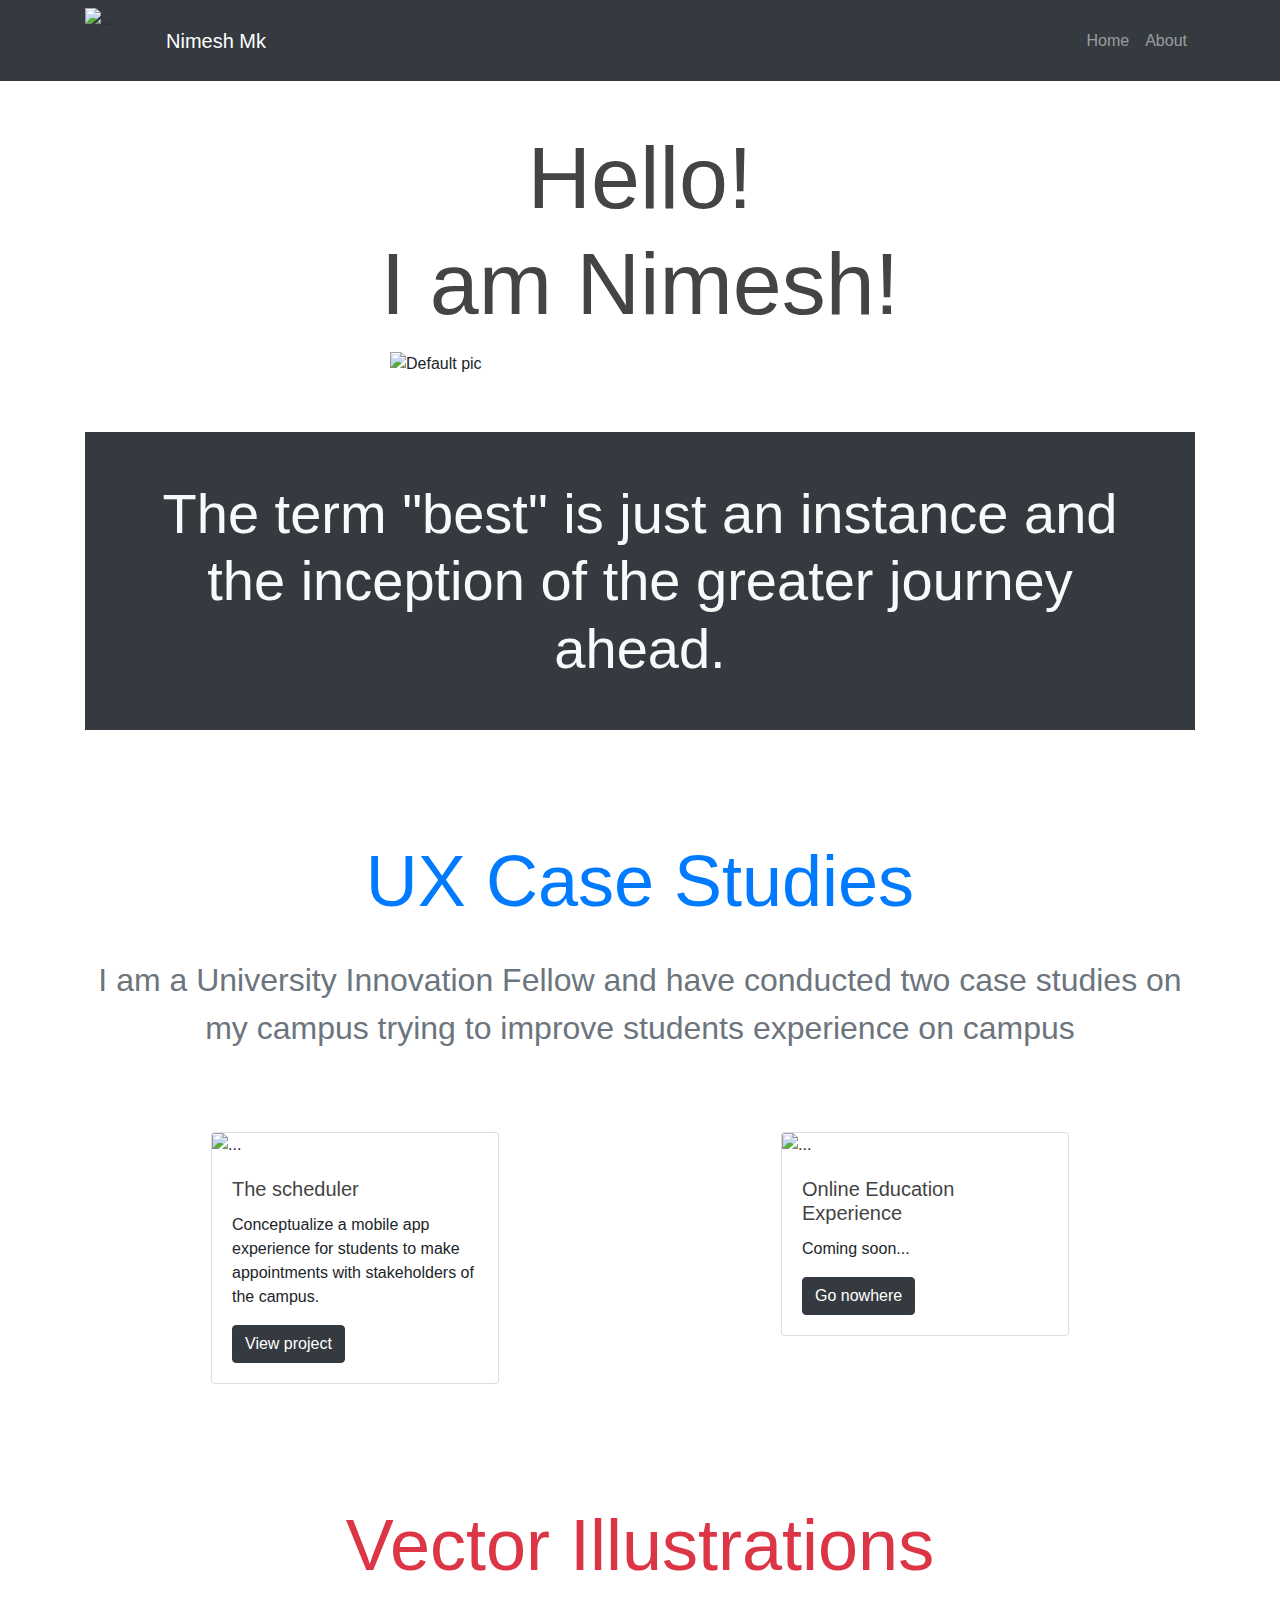
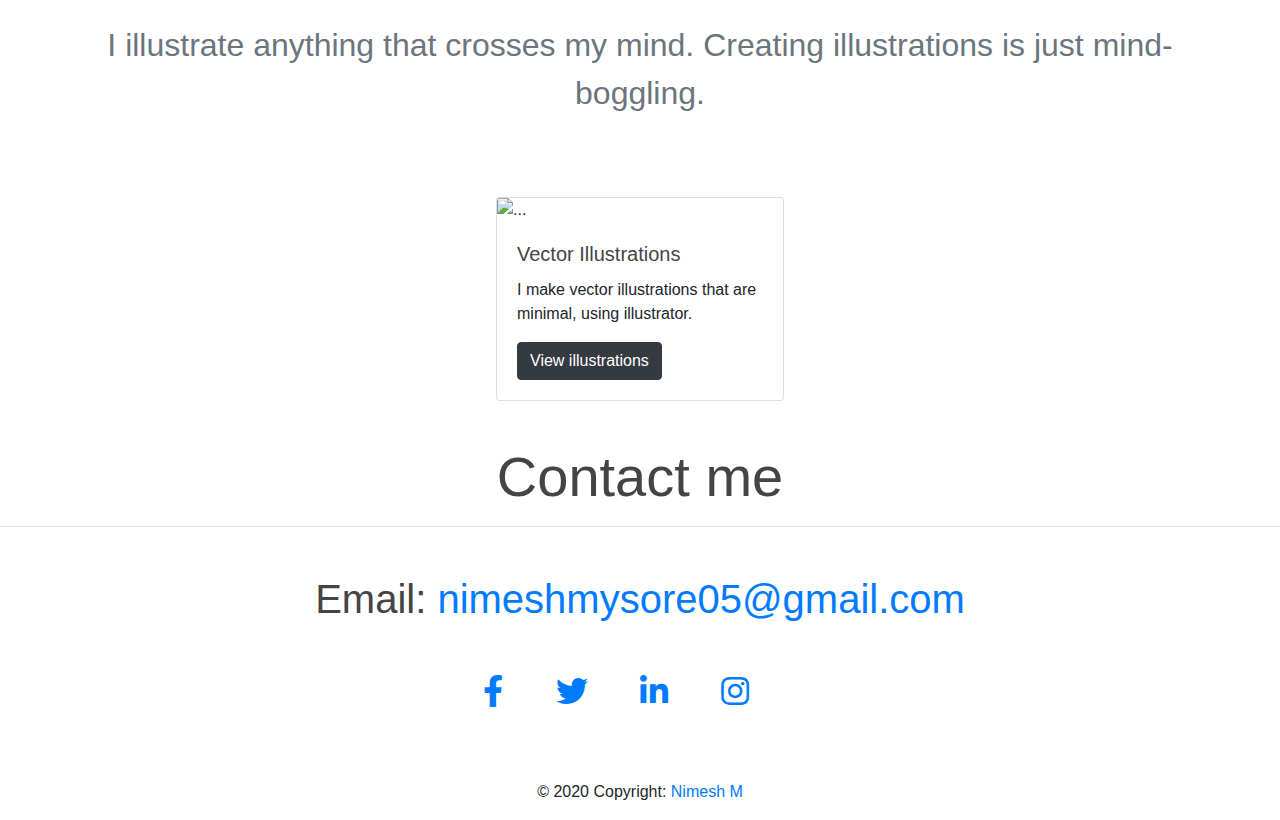
==== index.html @ 7fb08c63 "first commit- pushing all files" ====
<!DOCTYPE html>
<html lang="en">
  <head>
    <!-- Required meta tags -->
    <meta charset="utf-8" />
    <meta
      name="viewport"
      content="width=device-width, initial-scale=1, shrink-to-fit=no"
    />
    <link rel="icon" href="../Final_template/pictures/nimesh.jpg" />
    <link rel="stylesheet" href="index.css" />
    <!-- Bootstrap CSS -->
    <link
      rel="stylesheet"
      href="https://stackpath.bootstrapcdn.com/bootstrap/4.3.1/css/bootstrap.min.css"
      integrity="sha384-ggOyR0iXCbMQv3Xipma34MD+dH/1fQ784/j6cY/iJTQUOhcWr7x9JvoRxT2MZw1T"
      crossorigin="anonymous"
    />

    <link
      rel="stylesheet"
      href="https://use.fontawesome.com/releases/v5.8.2/css/all.css"
    />
    <!-- Bootstrap core CSS -->
    <link href="css/bootstrap.min.css" rel="stylesheet" />
    <!-- Material Design Bootstrap -->
    <link href="css/mdb.min.css" rel="stylesheet" />
    <!-- Your custom styles (optional) -->
    <link href="css/style.css" rel="stylesheet" />
    <title>Portfolio</title>
  </head>
  <body>
    <header class="site-header">
      <nav class="navbar navbar-expand-md navbar-dark bg-dark static-top">
        <div class="container">
          <img
            src="../Final_template/pictures/logo_white.png"
            alt="..."
            class="rounded-float-left article-img"
          />
          <a class="navbar-brand mr-4" href="./index.html">Nimesh Mk</a>
          <button
            class="navbar-toggler"
            type="button"
            data-toggle="collapse"
            data-target="#navbarToggle"
            aria-controls="navbarToggle"
            aria-expanded="false"
            aria-label="Toggle navigation"
          >
            <span class="navbar-toggler-icon"></span>
          </button>
          <div class="collapse navbar-collapse" id="navbarToggle">
            <div class="navbar-nav ml-auto">
              <a class="nav-item nav-link" href="./index.html">Home</a>
              <a class="nav-item nav-link" href="./about.html">About</a>
            </div>
          </div>
        </div>
      </nav>
    </header>

    <div class="container">
      <h1 class="display-2" style="text-align: center; margin-top: 0.5em">
        Hello!<br />
        I am Nimesh!
      </h1>
      <img
        src="../Final_template/pictures/nimesh.jpg"
        class="img-fluid mx-auto d-block"
        alt="Default pic"
        style="max-width: 500px; max-height: 500px; margin-top: 1em"
      />
      <p
        class="display-4 container bg-dark text-light p-5"
        style="text-align: center; margin-top: 1em"
      >
        The term "best" is just an instance and the inception of the greater
        journey ahead.
      </p>
    </div>
    <section>
      <div class="container">
        <h1
          class="display-3 text-primary"
          style="text-align: center; margin-top: 1.5em"
        >
          UX Case Studies
        </h1>
        <p
          class="text-center text-muted"
          style="font-size: 2em; margin-top: 1em"
        >
          I am a University Innovation Fellow and have conducted two case
          studies on my campus trying to improve students experience on campus
        </p>
      </div>

      <div class="container">
        <div class="row" style="margin-top: 5em">
          <div class="col-md-6 mx-auto">
            <div class="card" style="width: 18rem">
              <img
                src="../Final_template/pictures/Loner.jpg"
                class="card-img-top"
                alt="..."
              />
              <div class="card-body">
                <h5 class="card-title">The scheduler</h5>
                <p class="card-text">
                  Conceptualize a mobile app experience for students to make
                  appointments with stakeholders of the campus.
                </p>
                <a href="./case1.html" class="btn btn-dark">View project</a>
              </div>
            </div>
          </div>
          <div class="col-md-6 mx-auto">
            <div class="card" style="width: 18rem">
              <img
                src="../Final_template/pictures/Spiral.png"
                class="card-img-top"
                alt="..."
              />
              <div class="card-body">
                <h5 class="card-title">Online Education Experience</h5>
                <p class="card-text">Coming soon...</p>
                <a href="#" class="btn btn-dark">Go nowhere</a>
              </div>
            </div>
          </div>
        </div>
      </div>
    </section>

    <section>
      <div class="container">
        <h1
          class="display-3 text-danger"
          style="text-align: center; margin-top: 1.5em"
        >
          Vector Illustrations
        </h1>
        <p
          class="text-center text-muted"
          style="font-size: 2em; margin-top: 1em"
        >
          I illustrate anything that crosses my mind. Creating illustrations is
          just mind-boggling.
        </p>
      </div>

      <div class="container">
        <div class="row" style="margin-top: 5em">
          <div class="col-md-6 mx-auto">
            <div class="card" style="width: 18rem">
              <img
                src="../Final_template/pictures/Loner.jpg"
                class="card-img-top"
                alt="..."
              />
              <div class="card-body">
                <h5 class="card-title">Vector Illustrations</h5>
                <p class="card-text">
                  I make vector illustrations that are minimal, using
                  illustrator.
                </p>
                <a href="./project1.html" class="btn btn-dark"
                  >View illustrations</a
                >
              </div>
            </div>
          </div>
        </div>
      </div>
    </section>

    <!-- Footer -->
    <div class="container text-center" style="margin-top: 2em">
      <h1 class="display-4">Contact me</h1>
    </div>
    <hr class="divider" />
    <footer
      class="page-footer font-small cyan darken-3 text-center"
      style="margin-top: 3em"
    >
      <div class="container text-center">
        <h1 class="display-6">
          Email:
          <a href="mailto:nimeshmysore05@gmail.com">nimeshmysore05@gmail.com</a>
        </h1>
        <div class="row">
          <div class="col-md-12 py-5">
            <div class="mb-2 flex-center">
              <!-- Facebook -->
              <a
                class="fb-ic"
                href="https://www.facebook.com/nimesh.mohan.940/"
                target="_blank"
              >
                <i
                  class="fab fa-facebook-f fa-lg white-text mr-md-5 mr-3 fa-2x"
                >
                </i>
              </a>
              <!-- Twitter -->
              <a
                class="tw-ic"
                href="https://twitter.com/NimeshMohan05"
                target="_blank"
              >
                <i class="fab fa-twitter fa-lg white-text mr-md-5 mr-3 fa-2x">
                </i>
              </a>
              <!--Linkedin -->
              <a
                class="li-ic"
                href="https://www.linkedin.com/in/nimesh-mohanakrishnan-8b7788183/"
                target="_blank"
              >
                <i
                  class="fab fa-linkedin-in fa-lg white-text mr-md-5 mr-3 fa-2x"
                >
                </i>
              </a>
              <!--Instagram-->
              <a
                class="ins-ic"
                href="https://www.instagram.com/nimesh___/"
                target="_blank"
              >
                <i class="fab fa-instagram fa-lg white-text mr-md-5 mr-3 fa-2x">
                </i>
              </a>
            </div>
          </div>
        </div>
      </div>

      <div class="footer-copyright text-center py-3">
        © 2020 Copyright:
        <a href="./index.css">Nimesh M</a>
      </div>
    </footer>
    <!-- Footer -->
  </body>
</html>
---- index.css ----
body {
  background: #fafafa;
  color: #333333;
  margin-top: 5rem;
}

h1,
h2,
h3,
h4,
h5,
h6 {
  color: #444444;
}

ul {
  margin: 0;
}

.bg-steel {
  background-color: #5f788a;
}

.site-header .navbar-nav .nav-link {
  color: #cbd5db;
}

.site-header .navbar-nav .nav-link:hover {
  color: #ffffff;
}

.site-header .navbar-nav .nav-link.active {
  font-weight: 500;
}

.content-section {
  background: #ffffff;
  padding: 10px 20px;
  border: 1px solid #dddddd;
  border-radius: 3px;
  margin-bottom: 20px;
}

.article-title {
  color: #444444;
}

a.article-title:hover {
  color: #428bca;
  text-decoration: none;
}

.article-content {
  white-space: pre-line;
}

.article-img {
  height: 65px;
  width: 65px;
  margin-right: 16px;
}

.article-metadata {
  padding-bottom: 1px;
  margin-bottom: 4px;
  border-bottom: 1px solid #e3e3e3;
}

.article-metadata a:hover {
  color: #333;
  text-decoration: none;
}

.article-svg {
  width: 25px;
  height: 25px;
  vertical-align: middle;
}

.account-img {
  height: 125px;
  width: 125px;
  margin-right: 20px;
  margin-bottom: 16px;
}

.account-heading {
  font-size: 2.5rem;
}

.card {
  margin: 0 auto; /* Added */
  float: none; /* Added */
  margin-bottom: 10px; /* Added */
}
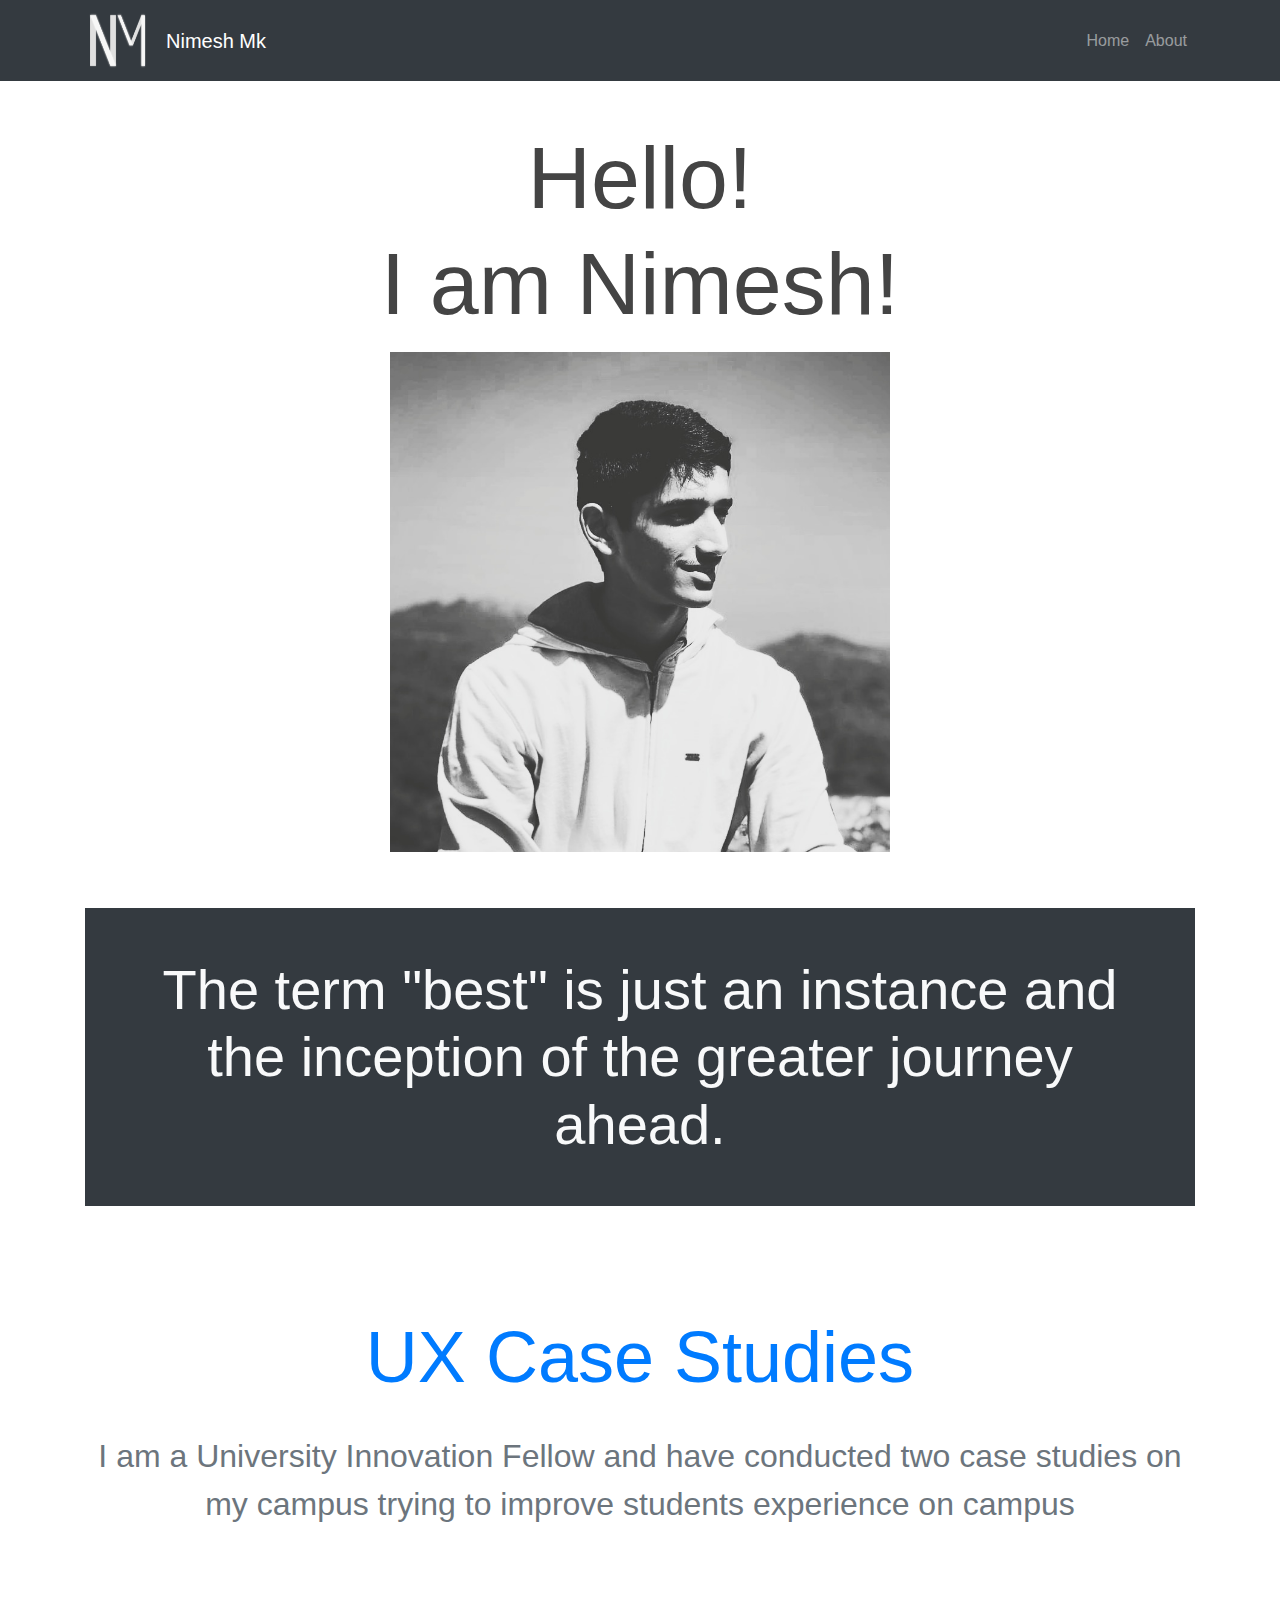
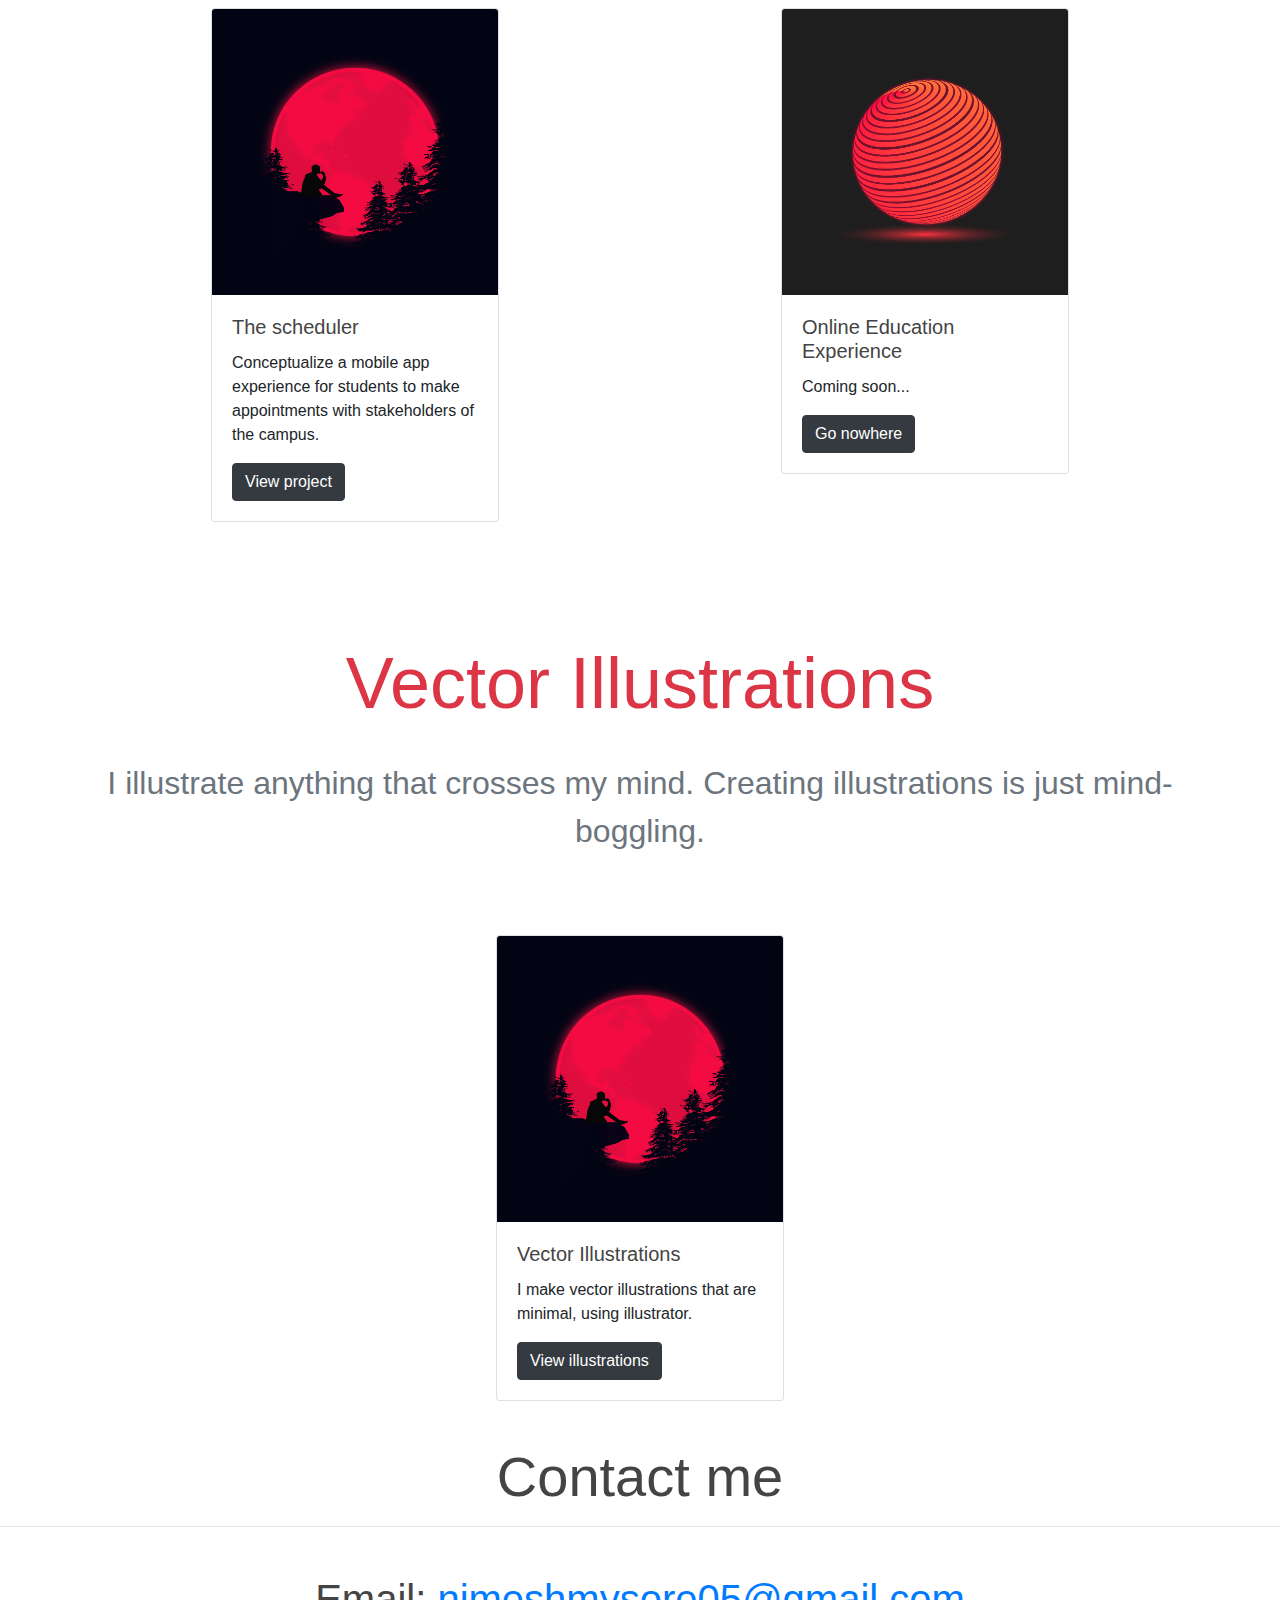
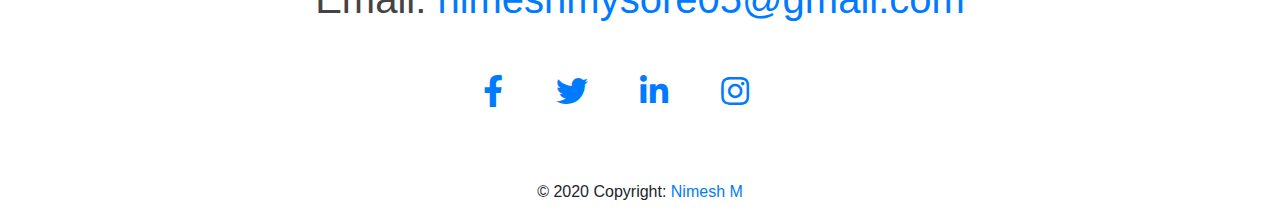
==== commit d4cdc84c: "image path changed" ====
--- a/index.html
+++ b/index.html
@@ -34,7 +34,7 @@
       <nav class="navbar navbar-expand-md navbar-dark bg-dark static-top">
         <div class="container">
           <img
-            src="../Final_template/pictures/logo_white.png"
+            src="./pictures/logo_white.png"
             alt="..."
             class="rounded-float-left article-img"
           />
@@ -66,7 +66,7 @@
         I am Nimesh!
       </h1>
       <img
-        src="../Final_template/pictures/nimesh.jpg"
+        src="./pictures/nimesh.jpg"
         class="img-fluid mx-auto d-block"
         alt="Default pic"
         style="max-width: 500px; max-height: 500px; margin-top: 1em"
@@ -100,11 +100,7 @@
         <div class="row" style="margin-top: 5em">
           <div class="col-md-6 mx-auto">
             <div class="card" style="width: 18rem">
-              <img
-                src="../Final_template/pictures/Loner.jpg"
-                class="card-img-top"
-                alt="..."
-              />
+              <img src="./pictures/Loner.jpg" class="card-img-top" alt="..." />
               <div class="card-body">
                 <h5 class="card-title">The scheduler</h5>
                 <p class="card-text">
@@ -117,11 +113,7 @@
           </div>
           <div class="col-md-6 mx-auto">
             <div class="card" style="width: 18rem">
-              <img
-                src="../Final_template/pictures/Spiral.png"
-                class="card-img-top"
-                alt="..."
-              />
+              <img src="./pictures/Spiral.png" class="card-img-top" alt="..." />
               <div class="card-body">
                 <h5 class="card-title">Online Education Experience</h5>
                 <p class="card-text">Coming soon...</p>
@@ -154,11 +146,7 @@
         <div class="row" style="margin-top: 5em">
           <div class="col-md-6 mx-auto">
             <div class="card" style="width: 18rem">
-              <img
-                src="../Final_template/pictures/Loner.jpg"
-                class="card-img-top"
-                alt="..."
-              />
+              <img src="./pictures/Loner.jpg" class="card-img-top" alt="..." />
               <div class="card-body">
                 <h5 class="card-title">Vector Illustrations</h5>
                 <p class="card-text">
